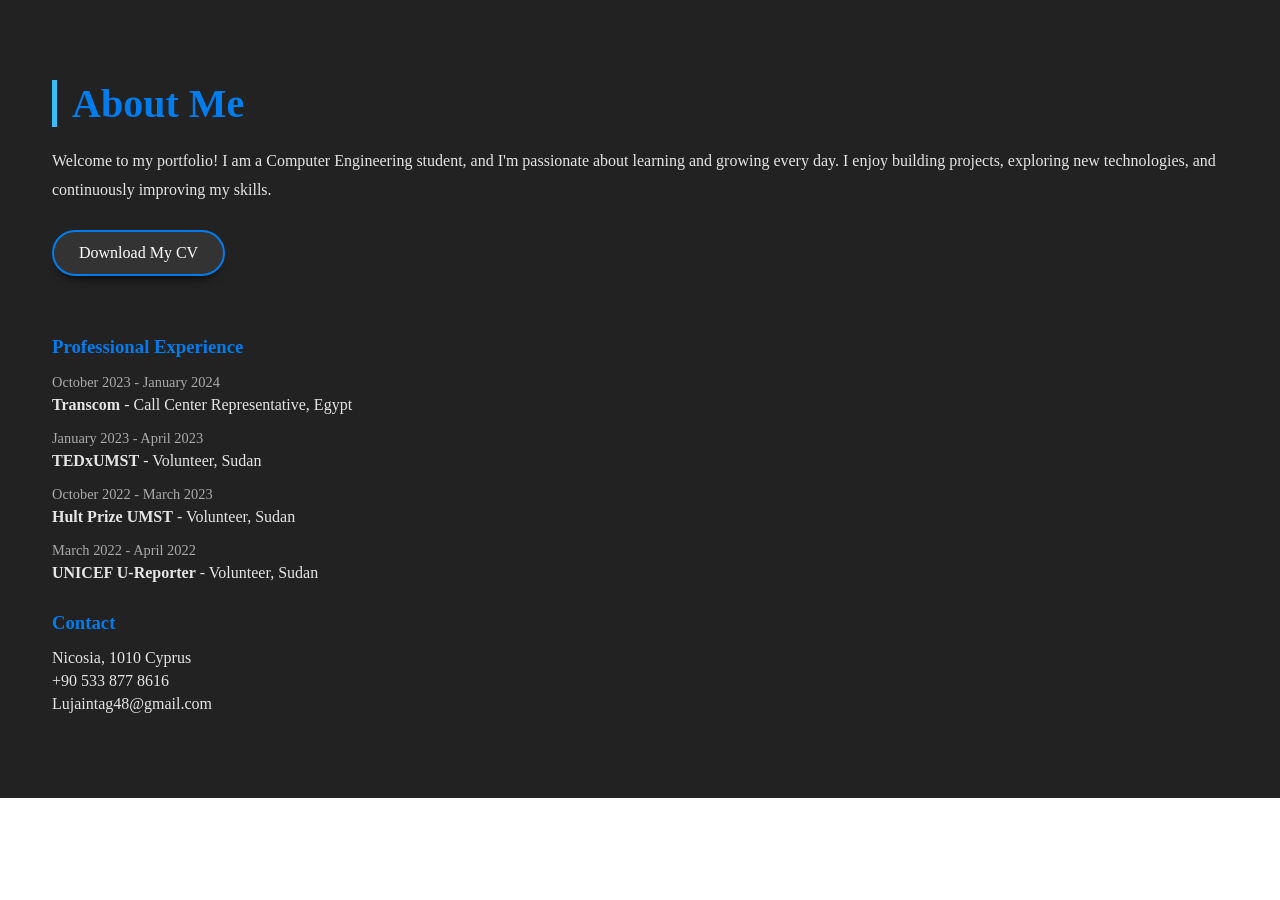
==== portfolio/portfolio.html @ 821eb3d9 "initial commit" ====
<!DOCTYPE html>
<html lang="en">
    <head>
       <meta charset="UTF-8">
       <meta http-equiv="X-UA-Compatible" content="IE=edge">
       <meta name="viewpoint" content="width=device-width, initial_scale=1.0">
        <title>HW1</title>
        <link rel="stylesheet" href="style.css">
        <!----Font awesome cdn font icon css -->
        <link rel="stylesheet" href="https://cdnjs.cloudflare.com/ajax/libs/font-awesome/6.6.0/css/all.min.css">
    </head>
    <body>
   <section class="about-section">
  <div class="about-container">
    <h2>About Me</h2>
    
    <p class="about-text">
      Welcome to my portfolio! I am a Computer Engineering student, and I'm passionate about learning and growing every day.
      I enjoy building projects, exploring new technologies, and continuously improving my skills.
    </p>

    <a href="cv.pdf" download class="download-btn">Download My CV</a>

    <div class="experience">
      <h3>Professional Experience</h3>

      <div class="exp-item">
        <span>October 2023 - January 2024</span>
        <p><strong>Transcom</strong> - Call Center Representative, Egypt</p>
      </div>

      <div class="exp-item">
        <span>January 2023 - April 2023</span>
        <p><strong>TEDxUMST</strong> - Volunteer, Sudan</p>
      </div>

      <div class="exp-item">
        <span>October 2022 - March 2023</span>
        <p><strong>Hult Prize UMST</strong> - Volunteer, Sudan</p>
      </div>

      <div class="exp-item">
        <span>March 2022 - April 2022</span>
        <p><strong>UNICEF U-Reporter</strong> - Volunteer, Sudan</p>
      </div>
    </div>

    <div class="contact-info">
      <h3>Contact</h3>
      <p>Nicosia, 1010 Cyprus</p>
      <p>+90 533 877 8616</p>
      <p>Lujaintag48@gmail.com</p>
    </div>
  </div>
</section>
</body>
</html>
---- portfolio/style.css ----
*{
    box-sizing: border-box;
    padding: 0;
    margin: 0;
    font-family: poppins,sans_serif;
    text-decoration:  none;
}
body{
    overflow-x: hidden;
}
.hero-header{
    width: 100%;
    height: 100%;
    min-height: 100vh ;
    background:#222;
}
.wrapper{
    width:1280px;
    max-width:95%;
    margin:0 auto;
    padding: 0 20px;
}
header{
    padding:40px 0 30px;
    display:flex;
    justify-content:space-between;
    align-items: center;
    flex-wrap:wrap;
}
.logo i{
    height:45px;
    width: 45px;
    background-color: #007ced;
    border-radius:50%;
    color: #fff;
    font-size: 1.5rem;
    padding:10px;
    margin-right:5px;
    cursor: pointer;
    text-align: center;

}
.logo .logo-text{
    font-size:24px;
    font-weight: 500;
    color:#fff;

}
nav .togglebtn{
    width:35px;
    height:35px;
    position:absolute;
    top:45px;
    right:3%;
    z-index:5;
    cursor:pointer;
    display:none;
}
nav .togglebtn span{
    display:block;
    background-color: #007ced;
    margin:5px 0px;
    width:100%;
    height:3px;
    transition:0.3s;
    transition-property: transform, opacity;
}
nav .navlinks{
    list-style-type: none;
}
nav .navlinks li{
    display :inline-block;
}
nav .navlinks li a{
    color: #e5e5e5;
    margin-right: 2.5rem;
}
.container{
    display:flex;
    justify-content: space-around;
    align-items: center;
    padding-top: 4rem;
}
.container .hero-pic{
    width:300px;
    height:300px;
    border-radius:50%;
    overflow: hidden;
    border:15px solid #444;
    box-shadow: 5px  7px 25px rgba(0,0, 0, 0.5);
}
.hero-pic img{
    height:100%;
    width:100%;
    transition:0.5s;
}
.hero-pic img:hover{
    transform :scale (1.2);
}
.hero-text{
    max-width:500px;
    display:flex;
    flex-direction:column;
}
.hero-text h5 span{
    color:#007ced;
    font-size:16px;
}
.hero-text h1 {
    color:#007ced;
    font-size:3rem;
}
.hero-text p {
    color: #e5e5e5;
    
}
.btn-group{
    margin:45px 0;
}
.btn-group .btn{
    border-color: #d5d5d5;
    color:#fff;
    background-color:#333;
    padding:12px 25px;
    margin:5px 0px;
    margin-right: 7px ;
    border-radius:30px;
    border:2px solid #e5e5e5;
    box-shadow:0 10px 10px -8px rgb(0 0 0/78%);
}
.btn.active{
    border-color:#007ced;
}
.hero-text .social i{
    color: #e5e5e5;
    font-size:18px;
    margin-right:10px;
    transition:0.5s;
}
.hero-text .social i:hover{
    color:#007ced;
    transform:rotate(360deg);
}

@media(max-width:930px)
{
    nav .togglebtn{
        display:initial;
    }
    .click {
        top:45px;
    }
    .click span {
    position:absolute;
    margin-top:12px 
    }
    .click span:first-child {
        transform:rotate(-40deg);
    }
    .click span:nth-child(2) {
        opacity:0;
        margin:0;
    }
    .click span:last-child {
        transform:rotate(45deg);
        top:0;
    }
    nav .navlinks{
        position:absolute;
        top:110px;
        right:-100%;
        bottom:0;
        width:60%;
        height:100vh;
        background-color:#222;
        z-index:3;
        box-shadow: 5px 13px 30px rgb(0,0,0,0.1);
        transition:0.5s;
        padding:25px 0px;
    }
    nav .navlinks li{
        display: block;}
    nav .navlinks li a{
        display:block;
        margin-bottom:15px;
        text-align:center;

    }
    nav .navlinks.open{
        right:0;}

}
@media(max-width:768px)
{
    .container{
        flex-direction:column;
        padding-top:2rem;
    }
    .hero-text{
        padding:40px 0px;
    }
}

.about-section {
  padding: 60px 10%;
  background-color: #0f172a;
  color: #f1f5f9;
}

.about-container {
  max-width: 900px;
  margin: auto;
}

.about-section h2 {
  font-size: 2.5rem;
  margin-bottom: 20px;
  border-left: 5px solid #38bdf8;
  padding-left: 15px;
}

.about-text {
  font-size: 1.1rem;
  line-height: 1.8;
  margin-bottom: 20px;
}

.download-btn {
  display: inline-block;
  margin-bottom: 30px;
  padding: 10px 20px;
  background-color: #38bdf8;
  color: #0f172a;
  text-decoration: none;
  border-radius: 8px;
  transition: 0.3s;
}

.download-btn:hover {
  background-color: #0ea5e9;
}

.experience h3,
.contact-info h3 {
  margin-top: 30px;
  margin-bottom: 15px;
  color: #38bdf8;
}
.about-section {
  padding: 60px 10%;
  background-color: #0f172a;
  color: #f1f5f9;
}

.about-container {
  max-width: 900px;
  margin: auto;
}

.about-section h2 {
  font-size: 2.5rem;
  margin-bottom: 20px;
  border-left: 5px solid #38bdf8;
  padding-left: 15px;
}

.about-text {
  font-size: 1.1rem;
  line-height: 1.8;
  margin-bottom: 20px;
}

.download-btn {
  display: inline-block;
  margin-bottom: 30px;
  padding: 10px 20px;
  background-color: #38bdf8;
  color: #0f172a;
  text-decoration: none;
  border-radius: 8px;
  transition: 0.3s;
}

.download-btn:hover {
  background-color: #0ea5e9;
}


.about-section {
  padding: 80px 0;
  background: #222;
}

.about-container {
  width: 1280px;
  max-width: 95%;
  margin: 0 auto;
  padding: 0 20px;
}

.about-section h2 {
  font-size: 2.5rem;
  color: #007ced; 
  margin-bottom: 20px;
}

.about-text {
  color: #e5e5e5;
  font-size: 1rem;
  line-height: 1.8;
  margin-bottom: 25px;
}


.download-btn {
  display: inline-block;
  padding: 12px 25px;
  margin-bottom: 30px;
  border-radius: 30px;
  border: 2px solid #007ced;
  background-color: #333;
  color: #fff;
  box-shadow: 0 10px 10px -8px rgb(0 0 0 / 78%);
  transition: 0.3s;
}


.experience h3,
.contact-info h3 {
  color: #007ced;
  margin-top: 30px;
  margin-bottom: 15px;
}

.exp-item {
  margin-bottom: 15px;
}

.exp-item span {
  color: #aaa;
  font-size: 0.9rem;
}

.exp-item p {
  color: #e5e5e5;
  margin: 5px 0;
}

/* CONTACT */
.contact-info p {
  color: #e5e5e5;
  margin: 5px 0;
}
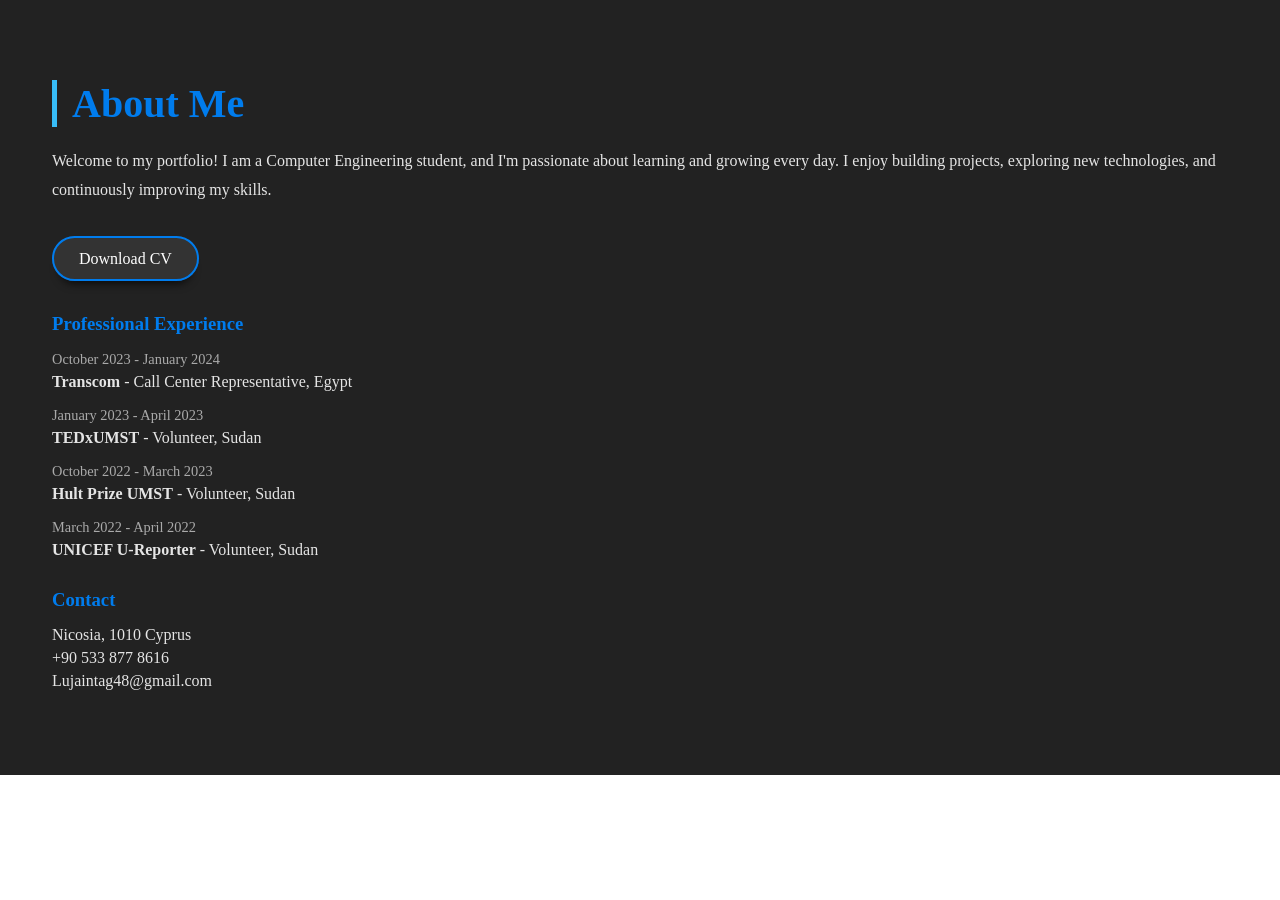
==== commit a7715281: "fix: download issue" ====
--- a/portfolio/portfolio.html
+++ b/portfolio/portfolio.html
@@ -18,9 +18,9 @@
       Welcome to my portfolio! I am a Computer Engineering student, and I'm passionate about learning and growing every day.
       I enjoy building projects, exploring new technologies, and continuously improving my skills.
     </p>
-
-    <a href="cv.pdf" download class="download-btn">Download My CV</a>
-
+     <div class ="btn-group">
+     <a href="./LujainCV.docx" download class="btn active">Download CV</a>
+</div>
     <div class="experience">
       <h3>Professional Experience</h3>
 
